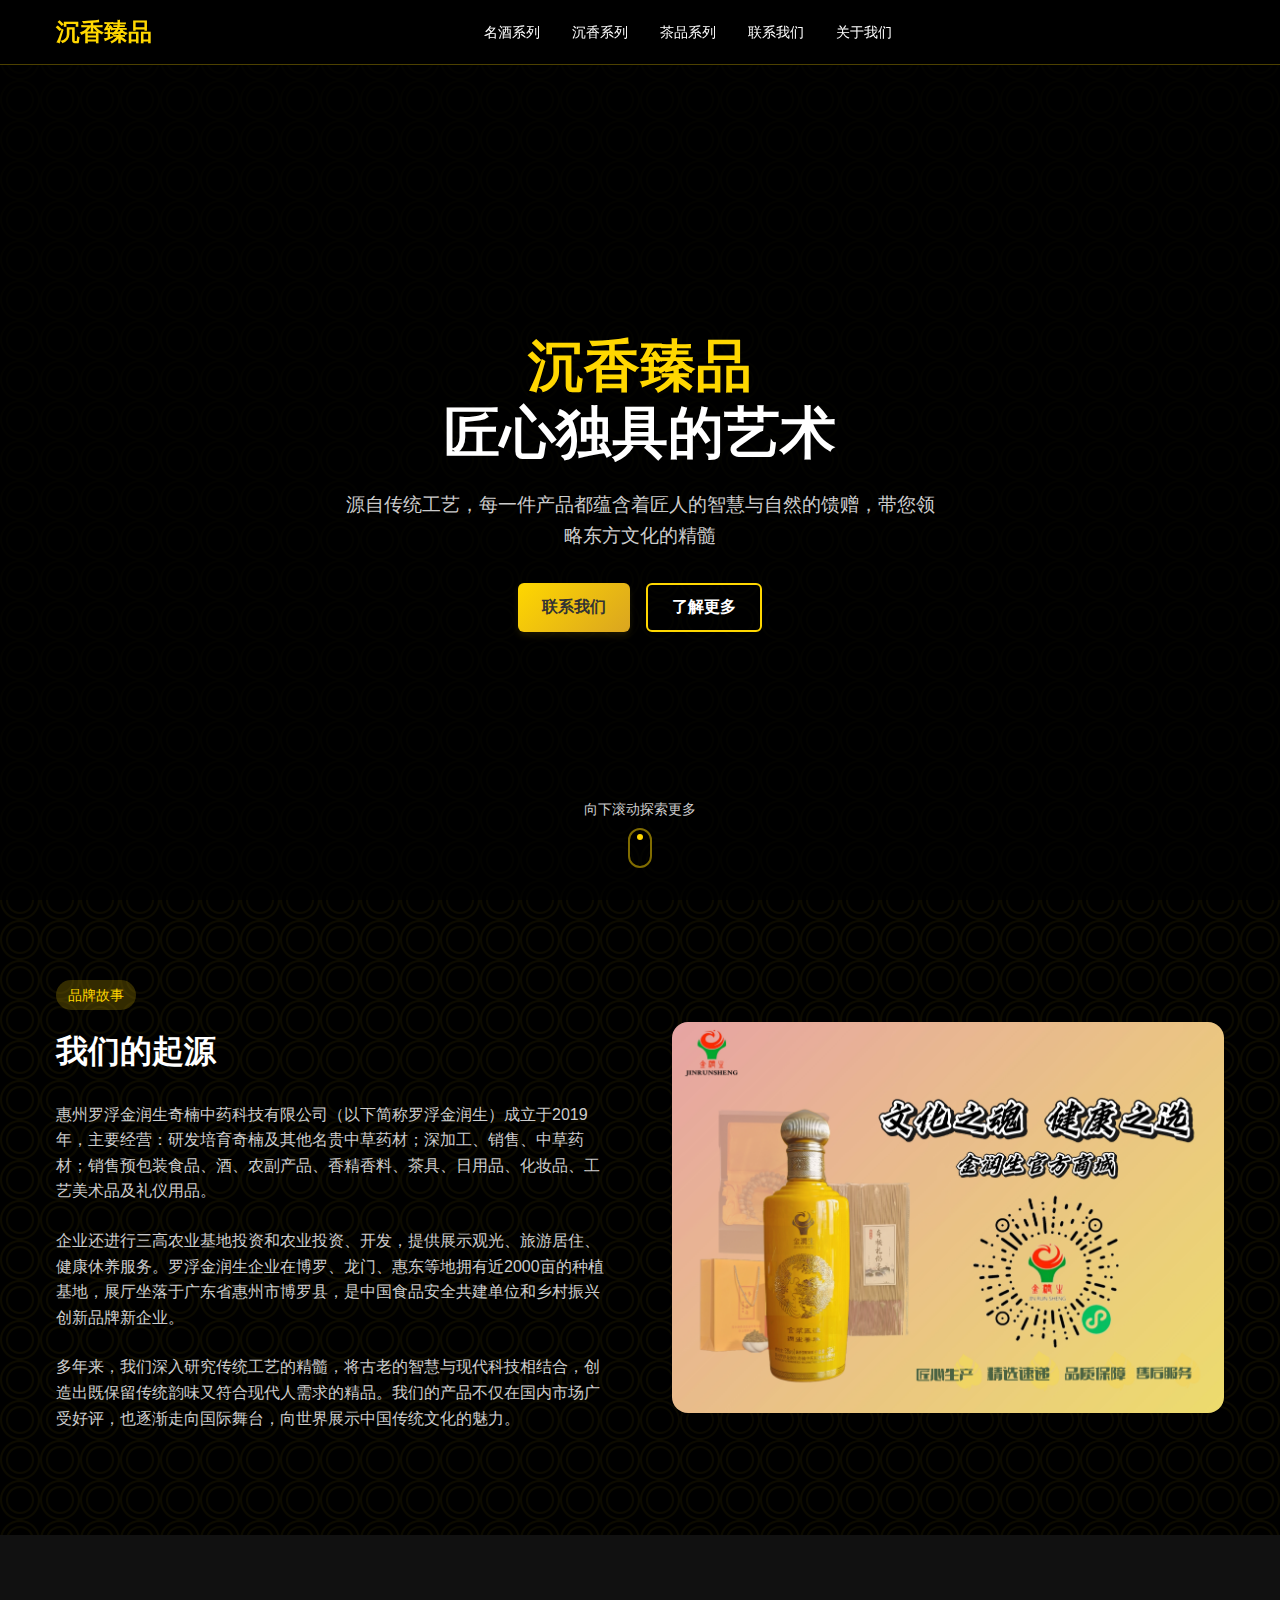
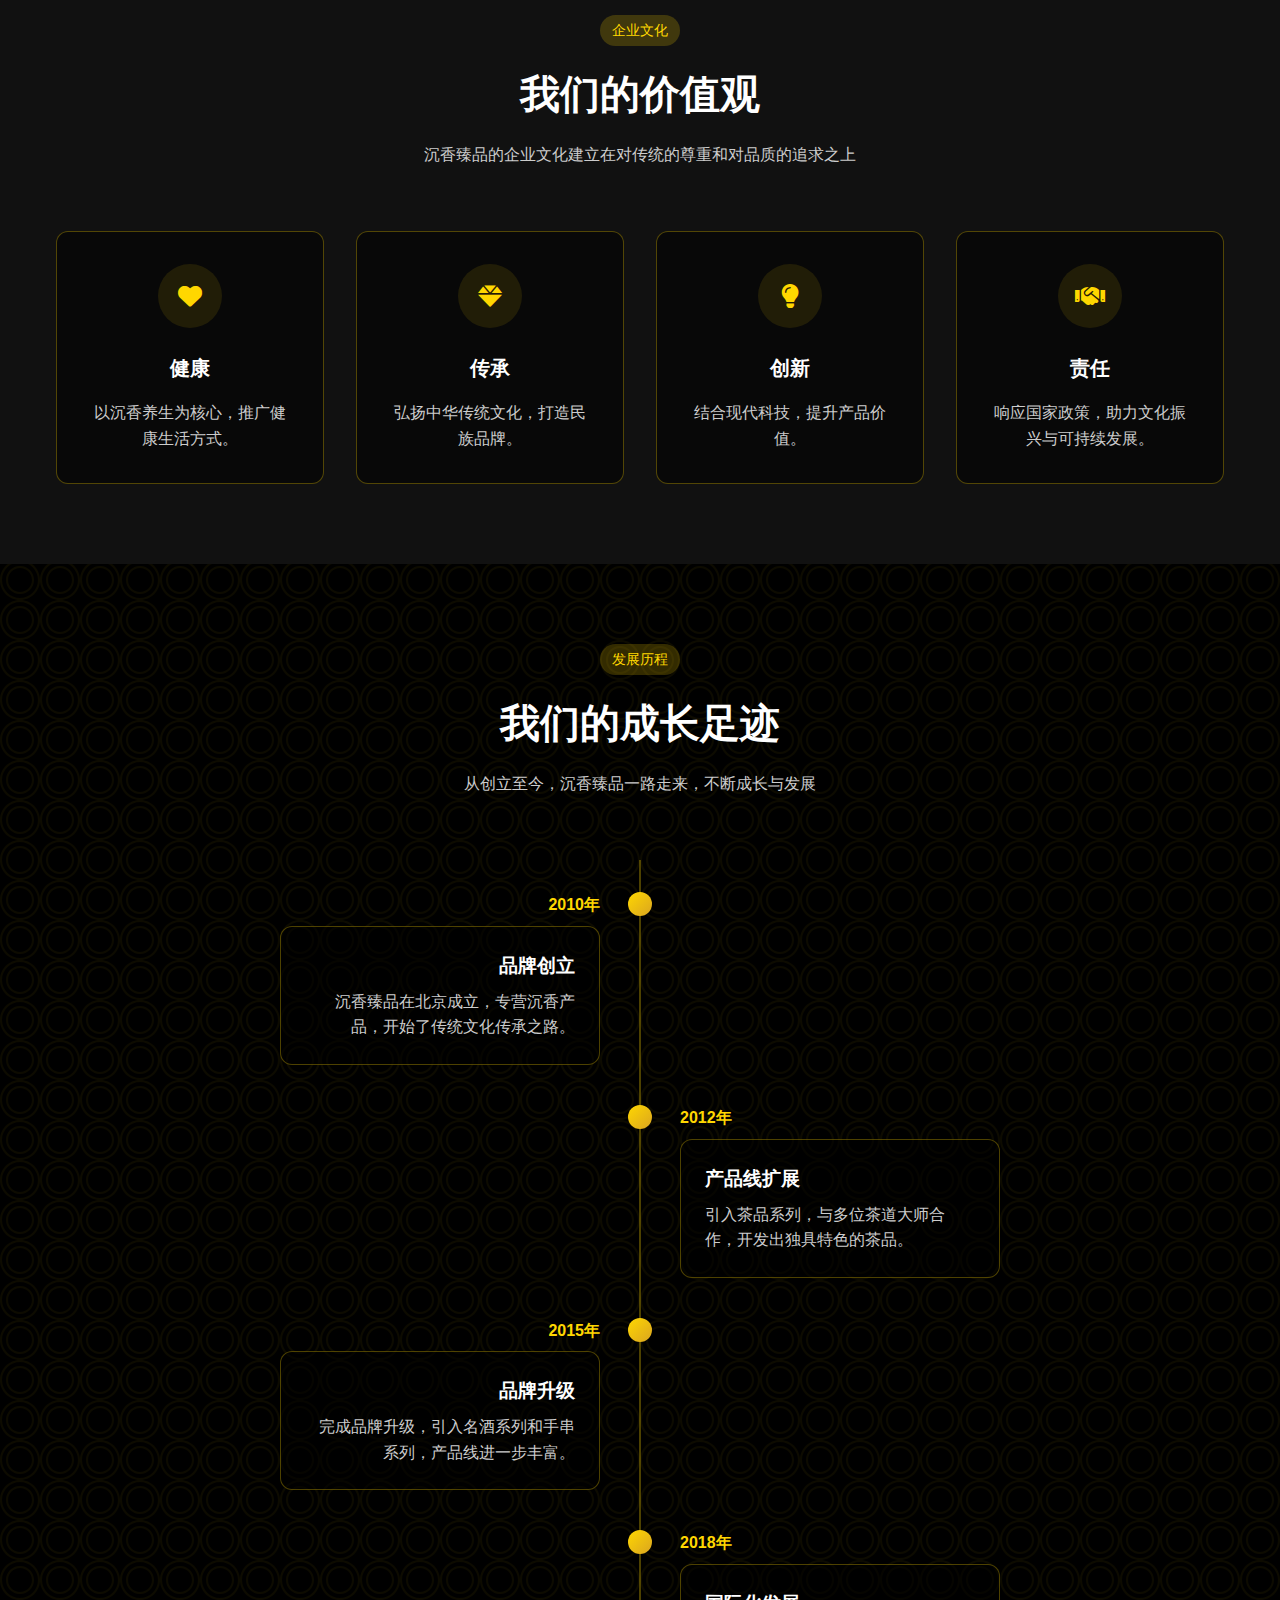
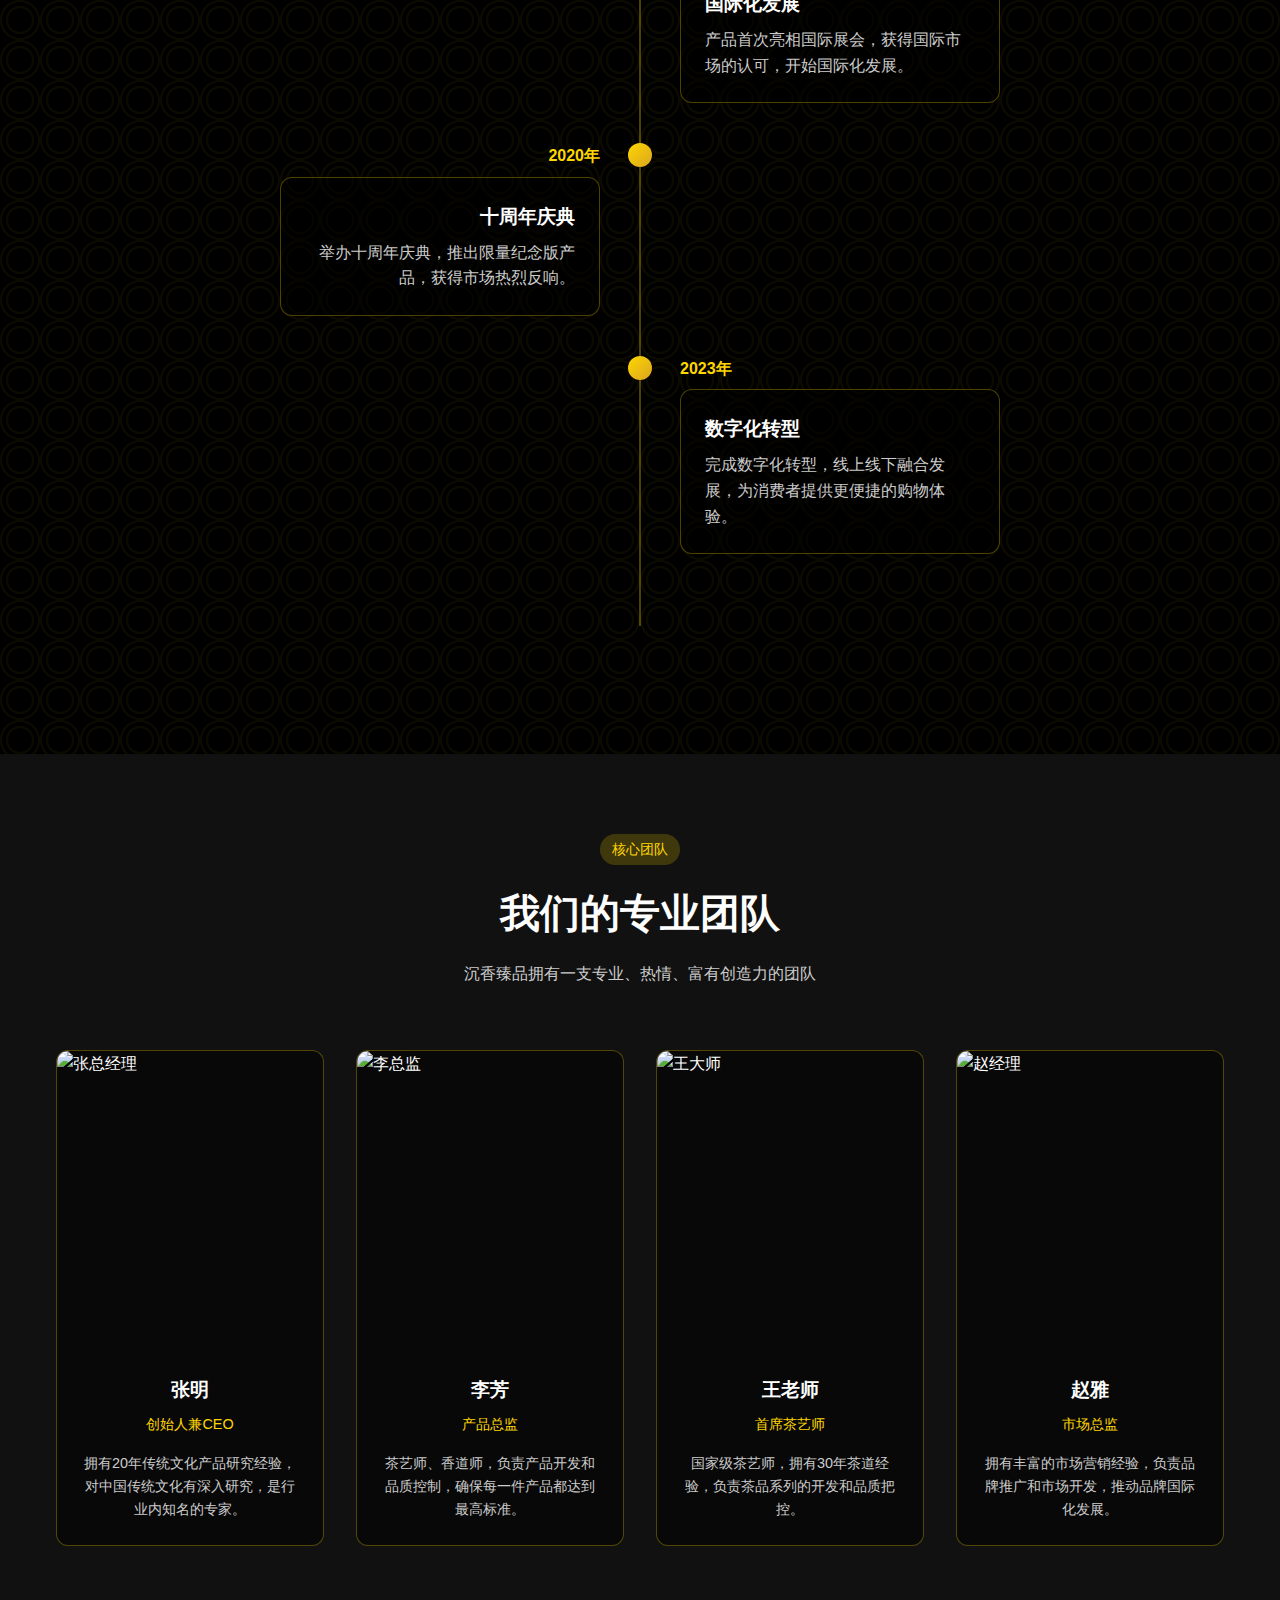
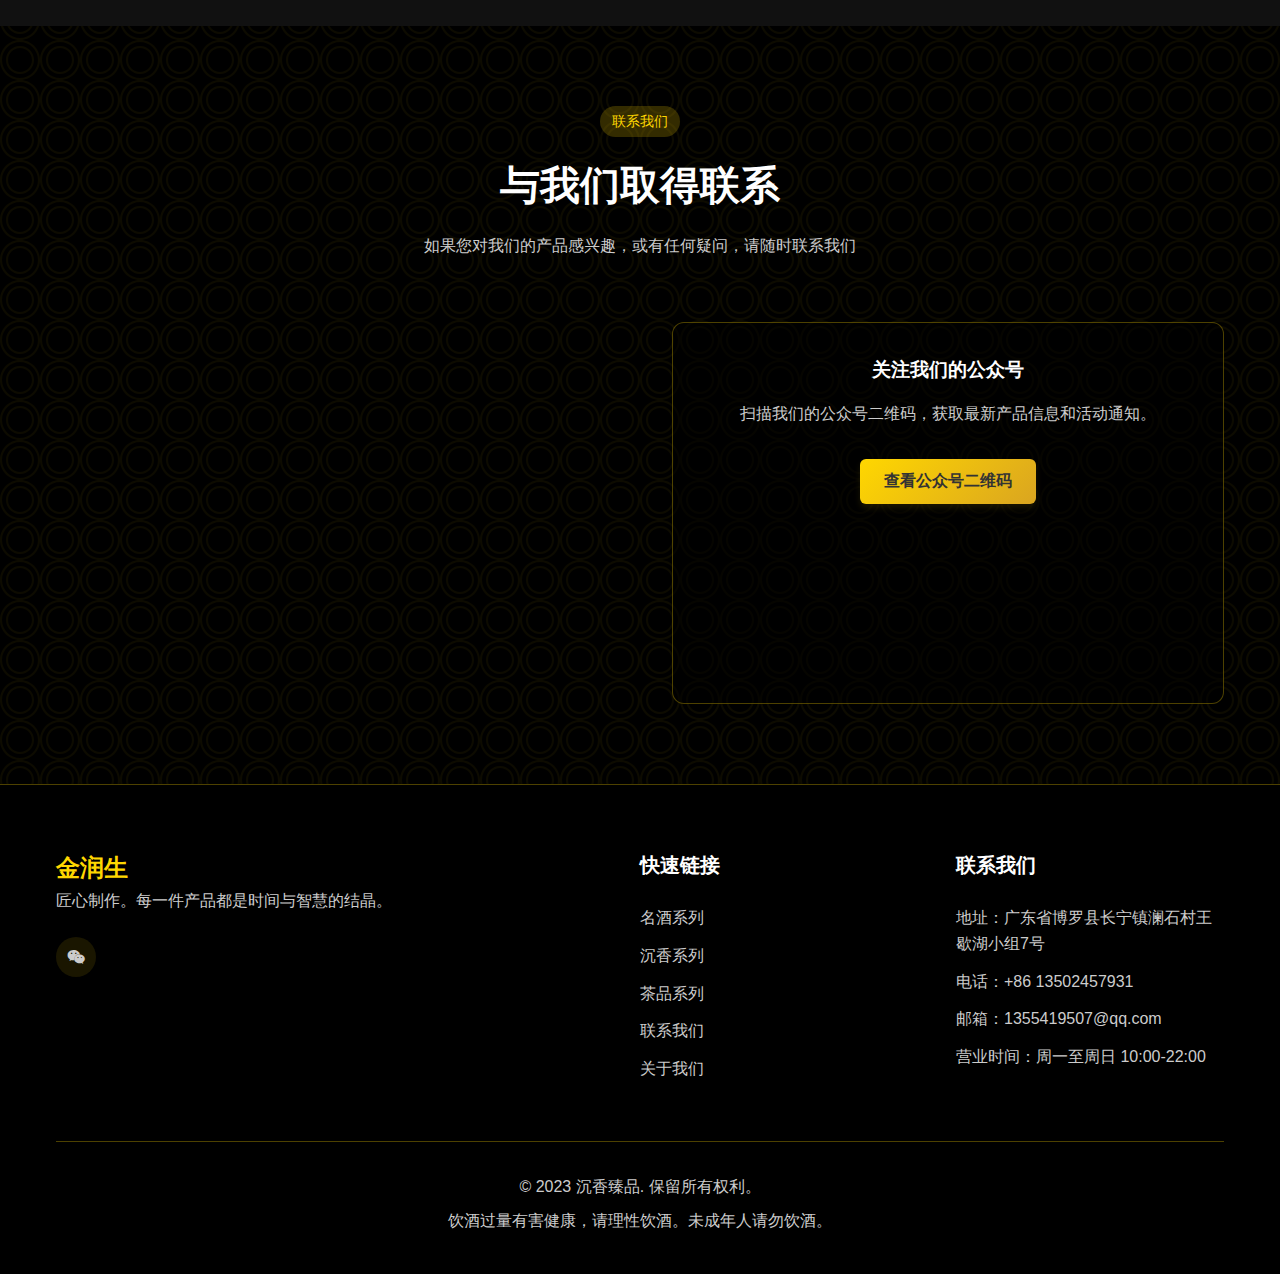
==== about-us.html @ e50dd9fd "更新代码" ====
<!DOCTYPE html>
<html lang="zh">
<head>
    <meta charset="UTF-8">
    <meta name="viewport" content="width=device-width, initial-scale=1.0">
    <title>关于我们 - 沉香臻品</title>
    <link rel="stylesheet" href="./style.css">
    <link rel="stylesheet" href="https://cdnjs.cloudflare.com/ajax/libs/font-awesome/6.0.0-beta3/css/all.min.css">
    <link rel="icon" href="./image/logo.png" type="image/x-icon">
</head>
<body class="bg-black">
<!-- 头部导航 -->
<header class="sticky-header">
    <div class="container">
        <nav>
            <a href="index.html" class="logo">沉香臻品</a>
            <ul class="nav-links" id="nav-links">
                <li><a href="wine-detail.html">名酒系列</a></li>
                <li><a href="incense-detail.html">沉香系列</a></li>
                <li><a href="tea-detail.html">茶品系列</a></li>
                <!-- 皂膏油系列和手串系列目前没有独立页面，保持锚点跳转 -->
                <!--<li><a href="index.html#soap">皂膏油系列</a></li>
                <li><a href="index.html#bracelet">手串系列</a></li>-->
                <!-- 联系我们保持显示二维码弹窗逻辑 -->
                <li><a href="#" id="contact-btn">联系我们</a></li>
                <li><a href="about-us.html">关于我们</a></li>
            </ul>
            <div class="nav-actions">
                <button class="menu-toggle" id="menu-toggle" aria-label="菜单">
                    <i class="fas fa-bars"></i>
                </button>
            </div>
        </nav>
    </div>
</header>

<!-- 移动端菜单 -->
<div id="mobile-menu" class="mobile-menu">
    <div class="container">
        <div class="mobile-menu-header">
            <a href="index.html" class="logo">沉香臻品</a>
            <button class="close-menu" id="close-menu">
                <i class="fas fa-times"></i>
            </button>
        </div>
        <ul class="mobile-nav-links">
            <li><a href="wine-detail.html">名酒系列</a></li>
            <li><a href="incense-detail.html">沉香系列</a></li>
            <li><a href="tea-detail.html">茶品系列</a></li>
            <!-- 皂膏油系列和手串系列目前没有独立页面，保持锚点跳转 -->
            <li><a href="index.html#soap">皂膏油系列</a></li>
            <li><a href="index.html#bracelet">手串系列</a></li>
            <!-- 联系我们保持显示二维码弹窗逻辑 -->
            <li><a href="#" class="mobile-contact-btn">联系我们</a></li>
            <li><a href="about-us.html">关于我们</a></li>
        </ul>
    </div>
</div>

<!-- 公众号弹窗 -->
<div id="qrcode-modal" class="fixed-overlay" style="display: none;">
    <div class="modal">
        <button class="close-modal" id="close-qrcode">
            <i class="fas fa-times"></i>
        </button>
        <h2>关注我们的公众号</h2>
        <div class="qrcode-container">
            <img src="./image/商城小程序图.jpg" alt="公众号二维码" id="qrcode-image">
        </div>
        <p>扫描上方二维码，关注我们的公众号，了解更多产品信息和活动。</p>
    </div>
</div>

<main>
    <!-- 英雄区域 -->
    <section class="hero-section" id="hero">
        <div class="hero-overlay"></div>
        <div class="container text-center">
            <h1 class="hero-title">
                <span class="text-gold">沉香臻品</span>
                <span>匠心独具的艺术</span>
            </h1>
            <p class="hero-description">
                源自传统工艺，每一件产品都蕴含着匠人的智慧与自然的馈赠，带您领略东方文化的精髓
            </p>
            <div class="button-group">
                <!-- 联系我们保持显示二维码弹窗逻辑 -->
                <button class="btn btn-primary" id="hero-contact-btn">联系我们</button>
                <!-- 修改了解更多按钮，添加 id 属性 -->
                <button class="btn btn-outline" id="learn-more-btn">了解更多</button>
            </div>
        </div>
        <div class="scroll-indicator">
            <span>向下滚动探索更多</span>
            <div class="mouse">
                <div class="mouse-wheel"></div>
            </div>
        </div>
    </section>

    <!-- 公司介绍 -->
    <section class="detail-section">
        <div class="container">
            <div class="detail-grid">
                <div class="detail-content">
                    <div class="badge">品牌故事</div>
                    <h2>我们的起源</h2>
                    <p>
                        惠州罗浮金润生奇楠中药科技有限公司（以下简称罗浮金润生）成立于2019年，主要经营：研发培育奇楠及其他名贵中草药材；深加工、销售、中草药材；销售预包装食品、酒、农副产品、香精香料、茶具、日用品、化妆品、工艺美术品及礼仪用品。
                    </p>
                    <p>
                        企业还进行三高农业基地投资和农业投资、开发，提供展示观光、旅游居住、健康休养服务。罗浮金润生企业在博罗、龙门、惠东等地拥有近2000亩的种植基地，展厅坐落于广东省惠州市博罗县，是中国食品安全共建单位和乡村振兴创新品牌新企业。
                    </p>
                    <p>
                        多年来，我们深入研究传统工艺的精髓，将古老的智慧与现代科技相结合，创造出既保留传统韵味又符合现代人需求的精品。我们的产品不仅在国内市场广受好评，也逐渐走向国际舞台，向世界展示中国传统文化的魅力。
                    </p>
                </div>
                <div class="detail-image">
                    <img src="./image/商城小程序图.jpg" alt="沉香臻品店铺">
                </div>
            </div>
        </div>
    </section>

    <!-- 企业文化 -->
    <section class="detail-section" style="background-color: #111;">
        <div class="container">
            <div class="section-header text-center">
                <div class="badge">企业文化</div>
                <h2 class="section-title">我们的价值观</h2>
                <p class="section-description">
                    沉香臻品的企业文化建立在对传统的尊重和对品质的追求之上
                </p>
            </div>

            <div class="quality-features">
                <div class="quality-feature">
                    <div class="quality-icon">
                        <i class="fas fa-heart"></i>
                    </div>
                    <h3>健康</h3>
                    <p>
                        以沉香养生为核心，推广健康生活方式。
                    </p>
                </div>
                <div class="quality-feature">
                    <div class="quality-icon">
                        <i class="fas fa-gem"></i>
                    </div>
                    <h3>传承</h3>
                    <p>
                        弘扬中华传统文化，打造民族品牌。
                    </p>
                </div>
                <div class="quality-feature">
                    <div class="quality-icon">
                        <i class="fas fa-lightbulb"></i>
                    </div>
                    <h3>创新</h3>
                    <p>
                        结合现代科技，提升产品价值。
                    </p>
                </div>
                <div class="quality-feature">
                    <div class="quality-icon">
                        <i class="fas fa-handshake"></i>
                    </div>
                    <h3>责任</h3>
                    <p>
                        响应国家政策，助力文化振兴与可持续发展。
                    </p>
                </div>
            </div>
        </div>
    </section>

    <!-- 发展历程 -->
    <section class="detail-section">
        <div class="container">
            <div class="section-header text-center">
                <div class="badge">发展历程</div>
                <h2 class="section-title">我们的成长足迹</h2>
                <p class="section-description">
                    从创立至今，沉香臻品一路走来，不断成长与发展
                </p>
            </div>

            <div class="timeline">
                <div class="timeline-item">
                    <div class="timeline-dot"></div>
                    <div class="timeline-date">2010年</div>
                    <div class="timeline-content">
                        <h3>品牌创立</h3>
                        <p>沉香臻品在北京成立，专营沉香产品，开始了传统文化传承之路。</p>
                    </div>
                </div>
                <div class="timeline-item">
                    <div class="timeline-dot"></div>
                    <div class="timeline-date">2012年</div>
                    <div class="timeline-content">
                        <h3>产品线扩展</h3>
                        <p>引入茶品系列，与多位茶道大师合作，开发出独具特色的茶品。</p>
                    </div>
                </div>
                <div class="timeline-item">
                    <div class="timeline-dot"></div>
                    <div class="timeline-date">2015年</div>
                    <div class="timeline-content">
                        <h3>品牌升级</h3>
                        <p>完成品牌升级，引入名酒系列和手串系列，产品线进一步丰富。</p>
                    </div>
                </div>
                <div class="timeline-item">
                    <div class="timeline-dot"></div>
                    <div class="timeline-date">2018年</div>
                    <div class="timeline-content">
                        <h3>国际化发展</h3>
                        <p>产品首次亮相国际展会，获得国际市场的认可，开始国际化发展。</p>
                    </div>
                </div>
                <div class="timeline-item">
                    <div class="timeline-dot"></div>
                    <div class="timeline-date">2020年</div>
                    <div class="timeline-content">
                        <h3>十周年庆典</h3>
                        <p>举办十周年庆典，推出限量纪念版产品，获得市场热烈反响。</p>
                    </div>
                </div>
                <div class="timeline-item">
                    <div class="timeline-dot"></div>
                    <div class="timeline-date">2023年</div>
                    <div class="timeline-content">
                        <h3>数字化转型</h3>
                        <p>完成数字化转型，线上线下融合发展，为消费者提供更便捷的购物体验。</p>
                    </div>
                </div>
            </div>
        </div>
    </section>

    <!-- 团队介绍 -->
    <section class="detail-section" style="background-color: #111;">
        <div class="container">
            <div class="section-header text-center">
                <div class="badge">核心团队</div>
                <h2 class="section-title">我们的专业团队</h2>
                <p class="section-description">
                    沉香臻品拥有一支专业、热情、富有创造力的团队
                </p>
            </div>

            <div class="team-grid">
                <div class="team-member">
                    <div class="team-photo">
                        <img src="https://source.unsplash.com/random/300x300/?asian,man,business" alt="张总经理">
                    </div>
                    <div class="team-info">
                        <h3>张明</h3>
                        <p class="role">创始人兼CEO</p>
                        <p class="bio">拥有20年传统文化产品研究经验，对中国传统文化有深入研究，是行业内知名的专家。</p>
                    </div>
                </div>
                <div class="team-member">
                    <div class="team-photo">
                        <img src="https://source.unsplash.com/random/300x300/?asian,woman,business" alt="李总监">
                    </div>
                    <div class="team-info">
                        <h3>李芳</h3>
                        <p class="role">产品总监</p>
                        <p class="bio">茶艺师、香道师，负责产品开发和品质控制，确保每一件产品都达到最高标准。</p>
                    </div>
                </div>
                <div class="team-member">
                    <div class="team-photo">
                        <img src="https://source.unsplash.com/random/300x300/?asian,man,tea" alt="王大师">
                    </div>
                    <div class="team-info">
                        <h3>王老师</h3>
                        <p class="role">首席茶艺师</p>
                        <p class="bio">国家级茶艺师，拥有30年茶道经验，负责茶品系列的开发和品质把控。</p>
                    </div>
                </div>
                <div class="team-member">
                    <div class="team-photo">
                        <img src="https://source.unsplash.com/random/300x300/?asian,woman,marketing" alt="赵经理">
                    </div>
                    <div class="team-info">
                        <h3>赵雅</h3>
                        <p class="role">市场总监</p>
                        <p class="bio">拥有丰富的市场营销经验，负责品牌推广和市场开发，推动品牌国际化发展。</p>
                    </div>
                </div>
            </div>
        </div>
    </section>

    <!-- 联系我们 -->
    <section class="detail-section">
        <div class="container">
            <div class="section-header text-center">
                <div class="badge">联系我们</div>
                <h2 class="section-title">与我们取得联系</h2>
                <p class="section-description">
                    如果您对我们的产品感兴趣，或有任何疑问，请随时联系我们
                </p>
            </div>

            <div class="contact-content">
                <div class="contact-info">
                    <div class="contact-item">
                        <i class="fas fa-map-marker-alt"></i>
                        <div>
                            <h3>总部地址</h3>
                            <p>广东省博罗县长宁镇澜石村王歇湖小组7号</p>
                        </div>
                    </div>
                    <div class="contact-item">
                        <i class="fas fa-phone"></i>
                        <div>
                            <h3>联系电话</h3>
                            <p>+86 13502457931</p>
                        </div>
                    </div>
                    <div class="contact-item">
                        <i class="fas fa-envelope"></i>
                        <div>
                            <h3>电子邮箱</h3>
                            <p>1355419507@qq.com</p>
                        </div>
                    </div>
                    <div class="contact-item">
                        <i class="fas fa-clock"></i>
                        <div>
                            <h3>营业时间</h3>
                            <p>周一至周日 10:00-22:00</p>
                        </div>
                    </div>
                </div>
                <!-- 联系我们部分 -->
                <div class="contact-cta">
                    <h3>关注我们的公众号</h3>
                    <p>扫描我们的公众号二维码，获取最新产品信息和活动通知。</p>
                    <button class="btn btn-primary" id="about-contact-btn">查看公众号二维码</button>
                </div>
            </div>
        </div>
    </section>
</main>

<!-- 页脚 -->
<footer class="footer">
    <div class="container">
        <div class="footer-grid simplified">
            <div class="footer-about">
                <a href="index.html" class="logo">金润生</a>
                <p>匠心制作。每一件产品都是时间与智慧的结晶。</p>
                <div class="social-links">
                    <a href="#" class="social-link"><i class="fab fa-weixin"></i></a>
                </div>
            </div>
            <div class="footer-links">
                <h3>快速链接</h3>
                <ul>
                    <li><a href="wine-detail.html">名酒系列</a></li>
                    <li><a href="incense-detail.html">沉香系列</a></li>
                    <li><a href="tea-detail.html">茶品系列</a></li>
                    <!-- 皂膏油系列和手串系列目前没有独立页面，保持锚点跳转 -->
                    <!--<li><a href="index.html#soap">皂膏油系列</a></li>
                    <li><a href="index.html#bracelet">手串系列</a></li>-->
                    <!-- 联系我们保持显示二维码弹窗逻辑 -->
                    <li><a href="#" class="footer-contact-btn">联系我们</a></li>
                    <li><a href="about-us.html">关于我们</a></li>
                </ul>
            </div>
            <div class="footer-contact">
                <h3>联系我们</h3>
                <p>地址：广东省博罗县长宁镇澜石村王歇湖小组7号</p>
                <p>电话：+86 13502457931</p>
                <p>邮箱：1355419507@qq.com</p>
                <p>营业时间：周一至周日 10:00-22:00</p>
            </div>
        </div>
        <div class="footer-bottom">
            <p>&copy; 2023 沉香臻品. 保留所有权利。</p>
            <p>饮酒过量有害健康，请理性饮酒。未成年人请勿饮酒。</p>
        </div>
    </div>
</footer>

<script data-cfasync="false" src="/cdn-cgi/scripts/5c5dd728/cloudflare-static/email-decode.min.js"></script>
<script src="script.js"></script>
</body>
</html>
---- style.css ----
/* 基础样式 */
:root {
    --color-primary: #FFD700; /* 金色 */
    --color-primary-hover: #DAA520; /* 深金色 */
    --color-secondary: #90EE90; /* 翠绿色 */
    --color-secondary-dark: #2E8B57; /* 深绿色 */
    --color-accent: #8B4513; /* 棕色 */
    --color-background: #000000;
    --color-text: #333333;
    --color-text-light: #ffffff;
    --color-text-secondary: #CCCCCC;
    --color-border: rgba(255, 215, 0, 0.3); /* 淡金色边框 */
    --color-card-bg: rgba(0, 0, 0, 0.8);
    --gradient-gold: linear-gradient(135deg, #FFD700, #DAA520);
    --transition: all 0.3s ease;
}

* {
    margin: 0;
    padding: 0;
    box-sizing: border-box;
}

html {
    scroll-behavior: smooth;
}

body {
    font-family: -apple-system, BlinkMacSystemFont, "Segoe UI", Roboto, "Helvetica Neue", Arial, sans-serif;
    line-height: 1.6;
    background-color: var(--color-background);
    color: var(--color-text-light);
    overflow-x: hidden;
    background-image: url("data:image/svg+xml,%3Csvg width='40' height='40' viewBox='0 0 40 40' xmlns='http://www.w3.org/2000/svg'%3E%3Cpath d='M20 0c11.046 0 20 8.954 20 20s-8.954 20-20 20S0 31.046 0 20 8.954 0 20 0zm0 2c-9.941 0-18 8.059-18 18s8.059 18 18 18 18-8.059 18-18-8.059-18-18-18zm0 4c7.732 0 14 6.268 14 14s-6.268 14-14 14-14-6.268-14-14 6.268-14 14-14zm0 2c-6.627 0-12 5.373-12 12s5.373 12 12 12 12-5.373 12-12-5.373-12-12-12z' fill='%23FFD700' fill-opacity='0.05' fill-rule='evenodd'/%3E%3C/svg%3E");
}

.container {
    width: 100%;
    max-width: 1200px;
    margin: 0 auto;
    padding: 0 1rem;
}

/* 工具类 */
.text-center {
    text-align: center;
}

.text-gold {
    color: var(--color-primary);
}

.bg-black {
    background-color: var(--color-background);
}

.mt-8 {
    margin-top: 2rem;
}

.full-width {
    width: 100%;
}

/* 按钮样式 */
.btn {
    display: inline-block;
    padding: 0.75rem 1.5rem;
    border-radius: 0.375rem;
    font-weight: 600;
    font-size: 1rem;
    cursor: pointer;
    transition: var(--transition);
    border: none;
    outline: none;
}

.btn-primary {
    background: var(--gradient-gold);
    color: var(--color-text);
    box-shadow: 0 4px 6px rgba(255, 215, 0, 0.1);
}

.btn-primary:hover {
    transform: translateY(-2px);
    box-shadow: 0 6px 8px rgba(255, 215, 0, 0.2);
}

.btn-secondary {
    background-color: var(--color-secondary);
    color: var(--color-text);
}

.btn-secondary:hover {
    background-color: var(--color-secondary-dark);
    transform: translateY(-2px);
}

.btn-outline {
    background-color: transparent;
    color: var(--color-text-light);
    border: 2px solid var(--color-primary);
}

.btn-outline:hover {
    background-color: var(--color-primary);
    color: var(--color-text);
    transform: translateY(-2px);
}

.button-group {
    display: flex;
    flex-wrap: wrap;
    gap: 1rem;
    justify-content: center;
    margin-top: 2rem;
}

/* 徽章 */
.badge {
    display: inline-block;
    background-color: rgba(255, 215, 0, 0.2);
    color: var(--color-primary);
    padding: 0.25rem 0.75rem;
    border-radius: 1rem;
    font-size: 0.875rem;
    margin-bottom: 1rem;
}

/* 头部导航 */
.sticky-header {
    position: fixed;
    top: 0;
    left: 0;
    width: 100%;
    z-index: 1000;
    background-color: rgba(0, 0, 0, 0.8);
    backdrop-filter: blur(10px);
    border-bottom: 1px solid var(--color-border);
}

nav {
    display: flex;
    justify-content: space-between;
    align-items: center;
    height: 4rem;
}

.logo {
    font-size: 1.5rem;
    font-weight: bold;
    color: var(--color-primary);
    text-decoration: none;
}

.nav-links {
    display: flex;
    list-style: none;
    gap: 2rem;
}

.nav-links a {
    color: var(--color-text-light);
    text-decoration: none;
    font-size: 0.9rem;
    transition: var(--transition);
}

.nav-links a:hover {
    color: var(--color-primary);
}

.nav-actions {
    display: flex;
    align-items: center;
    gap: 1rem;
}

.menu-toggle {
    display: none;
    background: transparent;
    border: none;
    color: var(--color-text-light);
    font-size: 1.5rem;
    cursor: pointer;
}

/* 移动端菜单 */
.mobile-menu {
    position: fixed;
    top: 0;
    left: 0;
    width: 100%;
    height: 100vh;
    background-color: var(--color-background);
    z-index: 2000;
    display: none;
    overflow-y: auto;
}

.mobile-menu.active {
    display: block;
}

.mobile-menu-header {
    display: flex;
    justify-content: space-between;
    align-items: center;
    padding: 1rem 0;
    border-bottom: 1px solid var(--color-border);
}

.close-menu {
    background: transparent;
    border: none;
    color: var(--color-text-light);
    font-size: 1.5rem;
    cursor: pointer;
}

.mobile-nav-links {
    list-style: none;
    padding: 2rem 0;
}

.mobile-nav-links li {
    margin-bottom: 1.5rem;
}

.mobile-nav-links a {
    color: var(--color-text-light);
    text-decoration: none;
    font-size: 1.25rem;
    transition: var(--transition);
    display: block;
}

.mobile-nav-links a:hover {
    color: var(--color-primary);
}

/* 年龄验证弹窗 */
.fixed-overlay {
    position: fixed;
    top: 0;
    left: 0;
    width: 100%;
    height: 100vh;
    background-color: rgba(0, 0, 0, 0.8);
    backdrop-filter: blur(5px);
    z-index: 3000;
    display: flex;
    justify-content: center;
    align-items: center;
    padding: 1rem;
}

.modal {
    background-color: #111;
    border-radius: 1rem;
    border: 1px solid var(--color-border);
    padding: 2rem;
    max-width: 500px;
    width: 100%;
    text-align: center;
    position: relative;
}

.modal-icon {
    width: 4rem;
    height: 4rem;
    background-color: #111;
    border: 4px solid var(--color-border);
    border-radius: 50%;
    display: flex;
    justify-content: center;
    align-items: center;
    margin: -4rem auto 1rem;
    font-size: 1.5rem;
    color: var(--color-primary);
}

.modal h2 {
    margin-bottom: 1rem;
    color: var(--color-text-light);
}

.modal p {
    color: var(--color-text-secondary);
    margin-bottom: 2rem;
}

.disclaimer {
    font-size: 0.75rem;
    margin-top: 1.5rem;
}

.close-modal {
    position: absolute;
    top: 1rem;
    right: 1rem;
    background: transparent;
    border: none;
    color: var(--color-text-secondary);
    font-size: 1.25rem;
    cursor: pointer;
    transition: var(--transition);
}

.close-modal:hover {
    color: var(--color-text-light);
}

.qrcode-container {
    margin: 2rem 0;
}

.qrcode-container img {
    max-width: 200px;
    border: 5px solid white;
}

/* 英雄区域 */
.hero-section {
    height: 100vh;
    position: relative;
    display: flex;
    align-items: center;
    justify-content: center;
    padding-top: 4rem;
    overflow: hidden;
}

.hero-section::before {
    content: '';
    position: absolute;
    top: 0;
    left: 0;
    width: 100%;
    height: 100%;
    background-image: url('https://source.unsplash.com/random/1920x1080/?chinese,traditional');
    background-size: cover;
    background-position: center;
    z-index: -2;
}

.hero-overlay {
    position: absolute;
    top: 0;
    left: 0;
    width: 100%;
    height: 100%;
    background-color: rgba(0, 0, 0, 0.7);
    z-index: -1;
}

.hero-title {
    font-size: 3.5rem;
    font-weight: 800;
    line-height: 1.2;
    margin-bottom: 1.5rem;
}

.hero-title span {
    display: block;
}

.hero-description {
    max-width: 600px;
    margin: 0 auto;
    color: var(--color-text-secondary);
    font-size: 1.2rem;
}

.scroll-indicator {
    position: absolute;
    bottom: 2rem;
    left: 50%;
    transform: translateX(-50%);
    display: flex;
    flex-direction: column;
    align-items: center;
    gap: 0.5rem;
    color: var(--color-text-secondary);
    font-size: 0.875rem;
    animation: bounce 2s infinite;
}

.mouse {
    width: 1.5rem;
    height: 2.5rem;
    border: 2px solid rgba(255, 215, 0, 0.5);
    border-radius: 1rem;
    position: relative;
    display: flex;
    justify-content: center;
    padding-top: 0.25rem;
}

.mouse-wheel {
    width: 0.375rem;
    height: 0.375rem;
    background-color: var(--color-primary);
    border-radius: 50%;
    animation: scroll 1.5s infinite;
}

@keyframes bounce {
    0%, 20%, 50%, 80%, 100% {
        transform: translateY(0);
    }
    40% {
        transform: translateY(-10px);
    }
    60% {
        transform: translateY(-5px);
    }
}

@keyframes scroll {
    0% {
        opacity: 1;
        transform: translateY(0);
    }
    100% {
        opacity: 0;
        transform: translateY(10px);
    }
}

/* 产品特性 */
.features-section {
    padding: 6rem 0;
    background: linear-gradient(to bottom, var(--color-background), #111);
}

.section-header {
    margin-bottom: 4rem;
}

.section-title {
    font-size: 2.5rem;
    font-weight: 700;
    margin-bottom: 1rem;
    color: var(--color-text-light);
}

.section-description {
    max-width: 700px;
    margin: 0 auto;
    color: var(--color-text-secondary);
}

.features-grid {
    display: grid;
    grid-template-columns: repeat(auto-fit, minmax(250px, 1fr));
    gap: 2rem;
}

.feature-card {
    background-color: rgba(0, 0, 0, 0.5);
    border: 1px solid var(--color-border);
    border-radius: 0.75rem;
    padding: 2rem;
    text-align: center;
    transition: var(--transition);
}

.feature-card:hover {
    transform: translateY(-5px);
    border-color: var(--color-primary);
}

.feature-icon {
    width: 4rem;
    height: 4rem;
    background-color: rgba(255, 215, 0, 0.1);
    border-radius: 50%;
    display: flex;
    justify-content: center;
    align-items: center;
    margin: 0 auto 1.5rem;
    font-size: 1.5rem;
    color: var(--color-primary);
}

.feature-card h3 {
    margin-bottom: 1rem;
    font-size: 1.25rem;
    color: var(--color-text-light);
}

.feature-card p {
    color: var(--color-text-secondary);
}

/* 品牌故事 */
.story-section {
    padding: 6rem 0;
    background-color: #111;
}

.story-grid {
    display: grid;
    grid-template-columns: 1fr 1fr;
    gap: 4rem;
    align-items: center;
}

.story-content p {
    color: var(--color-text-secondary);
    margin-bottom: 1.5rem;
}

.divider {
    display: flex;
    align-items: center;
    margin-top: 2rem;
}

.divider::before,
.divider::after {
    content: '';
    flex: 1;
    height: 1px;
    background-color: var(--color-border);
}

.divider span {
    padding: 0 1rem;
    font-size: 1.25rem;
    font-weight: 500;
}

.story-image {
    position: relative;
    height: 600px;
    border-radius: 1rem;
    overflow: hidden;
    background-image: url('https://source.unsplash.com/random/600x600/?chinese,craft');
    background-size: cover;
    background-position: center;
}

.image-overlay {
    position: absolute;
    bottom: 0;
    left: 0;
    width: 100%;
    height: 60%;
    background: linear-gradient(to top, rgba(0, 0, 0, 0.8), transparent);
}

blockquote {
    position: absolute;
    bottom: 2rem;
    left: 2rem;
    max-width: 80%;
    font-style: italic;
    font-size: 1.25rem;
    color: var(--color-text-light);
}

.quote-author {
    display: flex;
    align-items: center;
    margin-top: 1rem;
}

.quote-line {
    width: 2rem;
    height: 2px;
    background-color: var(--color-primary);
    margin-right: 0.75rem;
}

.quote-author span {
    color: var(--color-primary);
    font-size: 0.875rem;
    font-style: normal;
}

/* 产品分类导航 */
.category-nav-section {
    padding: 2rem 0;
    background-color: var(--color-background);
}

.category-tabs {
    display: flex;
    justify-content: center;
    flex-wrap: wrap;
    gap: 1rem;
    margin-bottom: 2rem;
}

.category-tab {
    padding: 0.75rem 1.5rem;
    background-color: transparent;
    border: 1px solid var(--color-border);
    border-radius: 2rem;
    color: var(--color-text-light);
    cursor: pointer;
    transition: var(--transition);
    font-size: 0.9rem;
}

.category-tab:hover {
    border-color: var(--color-primary);
    color: var(--color-primary);
}

.category-tab.active {
    background: var(--gradient-gold);
    border-color: var(--color-primary);
    color: var(--color-text);
}

/* 产品展示区域 */
.products-section {
    padding: 4rem 0 6rem;
    background-color: var(--color-background);
}

.product-category {
    display: none;
}

.product-category.active {
    display: block;
}

.product-grid {
    display: grid;
    grid-template-columns: repeat(auto-fit, minmax(250px, 1fr));
    gap: 2rem;
    margin-top: 3rem;
}

.product-card {
    background-color: rgba(0, 0, 0, 0.5);
    border: 1px solid var(--color-border);
    border-radius: 0.75rem;
    overflow: hidden;
    transition: var(--transition);
    height: 100%;
    display: flex;
    flex-direction: column;
}

.product-card:hover {
    transform: translateY(-5px);
    border-color: var(--color-primary);
    box-shadow: 0 10px 20px rgba(255, 215, 0, 0.1);
}

.product-image {
    padding: 2rem;
    background: linear-gradient(to bottom, #111, #000);
    display: flex;
    justify-content: center;
    position: relative;
}

.product-badge {
    position: absolute;
    top: 1rem;
    right: 1rem;
    background: var(--gradient-gold);
    color: var(--color-text);
    font-size: 0.75rem;
    font-weight: 600;
    padding: 0.25rem 0.75rem;
    border-radius: 1rem;
}

.product-image img {
    height: 300px;
    width: auto;
    object-fit: contain;
}

.product-details {
    padding: 1.5rem;
    flex-grow: 1;
    display: flex;
    flex-direction: column;
}

.product-title {
    font-size: 1.25rem;
    margin-bottom: 0.25rem;
    color: var(--color-text-light);
}

.product-year {
    color: var(--color-primary);
    font-size: 0.875rem;
    margin-bottom: 1rem;
}

.product-description {
    color: var(--color-text-secondary);
    margin-bottom: 1.5rem;
    flex-grow: 1;
}

/* 产品画廊 */
.gallery-section {
    padding: 6rem 0;
    background-color: #111;
}

.gallery-slider {
    position: relative;
    margin-top: 3rem;
}

.gallery-container {
    border-radius: 1rem;
    overflow: hidden;
    position: relative;
    aspect-ratio: 16/9;
}

.gallery-slide {
    position: absolute;
    top: 0;
    left: 0;
    width: 100%;
    height: 100%;
    opacity: 0;
    transition: opacity 0.5s ease;
    background-size: cover;
    background-position: center;
}

.gallery-slide.active {
    opacity: 1;
}

.gallery-caption {
    position: absolute;
    bottom: 0;
    left: 0;
    width: 100%;
    padding: 2rem;
    background: linear-gradient(to top, rgba(0, 0, 0, 0.8), transparent);
    color: white;
    font-size: 1.25rem;
}

.gallery-nav {
    position: absolute;
    top: 50%;
    transform: translateY(-50%);
    width: 3rem;
    height: 3rem;
    border-radius: 50%;
    background-color: rgba(0, 0, 0, 0.5);
    color: white;
    border: none;
    font-size: 1.25rem;
    display: flex;
    justify-content: center;
    align-items: center;
    cursor: pointer;
    transition: var(--transition);
}

.gallery-nav:hover {
    background-color: rgba(0, 0, 0, 0.8);
}

.gallery-nav.prev {
    left: 1rem;
}

.gallery-nav.next {
    right: 1rem;
}

.gallery-dots {
    display: flex;
    justify-content: center;
    gap: 0.5rem;
    margin-top: 1rem;
}

.gallery-dot {
    width: 0.75rem;
    height: 0.75rem;
    border-radius: 50%;
    background-color: rgba(255, 255, 255, 0.3);
    cursor: pointer;
    transition: var(--transition);
}

.gallery-dot.active {
    background-color: var(--color-primary);
}

/* 顾客评价 */
.testimonials-section {
    padding: 6rem 0;
    background-color: var(--color-background);
}

.testimonials-grid {
    display: grid;
    grid-template-columns: repeat(auto-fit, minmax(300px, 1fr));
    gap: 2rem;
}

.testimonial-card {
    background-color: rgba(0, 0, 0, 0.5);
    border: 1px solid var(--color-border);
    border-radius: 0.75rem;
    padding: 2rem;
}

.testimonial-header {
    display: flex;
    align-items: center;
    gap: 1rem;
    margin-bottom: 1rem;
}

.testimonial-avatar {
    width: 3rem;
    height: 3rem;
    border-radius: 50%;
    overflow: hidden;
}

.testimonial-avatar img {
    width: 100%;
    height: 100%;
    object-fit: cover;
}

.testimonial-author h4 {
    font-size: 1rem;
    margin-bottom: 0.25rem;
    color: var(--color-text-light);
}

.testimonial-author p {
    color: var(--color-text-secondary);
    font-size: 0.875rem;
}

.testimonial-rating {
    display: flex;
    gap: 0.25rem;
    margin-bottom: 1rem;
}

.star {
    color: var(--color-primary);
}

.testimonial-content {
    color: var(--color-text-secondary);
    font-style: italic;
}

/* 联系我们 */
.contact-section {
    padding: 6rem 0;
    background-color: #111;
}

.contact-content {
    display: grid;
    grid-template-columns: 1fr 1fr;
    gap: 4rem;
    margin-top: 3rem;
}

.contact-item {
    display: flex;
    gap: 1.5rem;
    margin-bottom: 2rem;
}

.contact-item i {
    font-size: 2rem;
    color: var(--color-primary);
}

.contact-item h3 {
    margin-bottom: 0.5rem;
    color: var(--color-text-light);
}

.contact-item p {
    color: var(--color-text-secondary);
}

.contact-cta {
    background-color: rgba(0, 0, 0, 0.5);
    border: 1px solid var(--color-border);
    border-radius: 0.75rem;
    padding: 2rem;
    text-align: center;
}

.contact-cta h3 {
    margin-bottom: 1rem;
    color: var(--color-text-light);
}

.contact-cta p {
    color: var(--color-text-secondary);
    margin-bottom: 2rem;
}

/* 页脚 */
.footer {
    background-color: var(--color-background);
    border-top: 1px solid var(--color-border);
    padding: 4rem 0 2rem;
}

.footer-grid {
    display: grid;
    grid-template-columns: repeat(auto-fit, minmax(200px, 1fr));
    gap: 3rem;
    margin-bottom: 3rem;
}

.footer-grid.simplified {
    grid-template-columns: 2fr 1fr 1fr;
}

.footer h3 {
    color: var(--color-text-light);
    font-size: 1.25rem;
    margin-bottom: 1.5rem;
}

.footer p {
    color: var(--color-text-secondary);
    margin-bottom: 0.75rem;
}

.social-links {
    display: flex;
    gap: 1rem;
    margin-top: 1.5rem;
}

.social-link {
    width: 2.5rem;
    height: 2.5rem;
    border-radius: 50%;
    background-color: rgba(255, 215, 0, 0.1);
    color: var(--color-text-secondary);
    display: flex;
    justify-content: center;
    align-items: center;
    transition: var(--transition);
    text-decoration: none;
}

.social-link:hover {
    background-color: var(--color-primary);
    color: var(--color-text);
}

.footer-links ul {
    list-style: none;
}

.footer-links li {
    margin-bottom: 0.75rem;
}

.footer-links a {
    color: var(--color-text-secondary);
    text-decoration: none;
    transition: var(--transition);
}

.footer-links a:hover {
    color: var(--color-primary);
}

.footer-bottom {
    text-align: center;
    padding-top: 2rem;
    border-top: 1px solid var(--color-border);
}

.footer-bottom p {
    margin-bottom: 0.5rem;
}

/* 响应式设计 */
@media (max-width: 992px) {
    .story-grid,
    .contact-content {
        grid-template-columns: 1fr;
        gap: 3rem;
    }

    .story-image {
        height: 400px;
    }

    .footer-grid.simplified {
        grid-template-columns: 1fr;
    }

    .category-tabs {
        flex-wrap: wrap;
    }
}

@media (max-width: 768px) {
    .nav-links {
        display: none;
    }

    .menu-toggle {
        display: block;
    }

    .hero-title {
        font-size: 2.5rem;
    }

    .section-title {
        font-size: 2rem;
    }

    .product-grid {
        grid-template-columns: repeat(auto-fit, minmax(200px, 1fr));
    }
}

@media (max-width: 576px) {
    .hero-title {
        font-size: 2rem;
    }

    .button-group {
        flex-direction: column;
    }

    .feature-card,
    .product-card,
    .testimonial-card {
        padding: 1.5rem;
    }

    .product-image img {
        height: 200px;
    }
}
/* 详情页面样式 */
.detail-hero {
    height: 60vh;
    position: relative;
    display: flex;
    align-items: center;
    justify-content: center;
    padding-top: 4rem;
    overflow: hidden;
}

.detail-hero::before {
    content: '';
    position: absolute;
    top: 0;
    left: 0;
    width: 100%;
    height: 100%;
    background-size: cover;
    background-position: center;
    z-index: -2;
}

.wine-hero::before {
    background-image: url('https://source.unsplash.com/random/1920x1080/?wine,chinese');
}

.tea-hero::before {
    background-image: url('https://source.unsplash.com/random/1920x1080/?tea,chinese');
}

.incense-hero::before {
    background-image: url('https://source.unsplash.com/random/1920x1080/?incense,chinese');
}

.about-hero::before {
    background-image: url('https://source.unsplash.com/random/1920x1080/?chinese,traditional');
}

.detail-section {
    padding: 5rem 0;
}

.detail-grid {
    display: grid;
    grid-template-columns: 1fr 1fr;
    gap: 4rem;
    align-items: center;
}

.detail-image {
    border-radius: 1rem;
    overflow: hidden;
    box-shadow: 0 20px 25px -5px rgba(0, 0, 0, 0.1), 0 10px 10px -5px rgba(0, 0, 0, 0.04);
}

.detail-image img {
    width: 100%;
    height: auto;
    display: block;
}

.detail-content h2 {
    margin-bottom: 1.5rem;
    font-size: 2rem;
    color: var(--color-text-light);
}

.detail-content p {
    margin-bottom: 1.5rem;
    color: var(--color-text-secondary);
}

.process-steps {
    margin-top: 3rem;
}

.process-step {
    display: flex;
    gap: 1.5rem;
    margin-bottom: 2rem;
}

.step-number {
    width: 3rem;
    height: 3rem;
    background: var(--gradient-gold);
    border-radius: 50%;
    display: flex;
    justify-content: center;
    align-items: center;
    font-weight: bold;
    font-size: 1.5rem;
    color: var(--color-text);
    flex-shrink: 0;
}

.step-content h3 {
    margin-bottom: 0.5rem;
    color: var(--color-text-light);
}

.step-content p {
    color: var(--color-text-secondary);
}

.quality-features {
    display: grid;
    grid-template-columns: repeat(auto-fit, minmax(250px, 1fr));
    gap: 2rem;
    margin-top: 3rem;
}

.quality-feature {
    background-color: rgba(0, 0, 0, 0.5);
    border: 1px solid var(--color-border);
    border-radius: 0.75rem;
    padding: 2rem;
    text-align: center;
    transition: var(--transition);
}

.quality-feature:hover {
    transform: translateY(-5px);
    border-color: var(--color-primary);
}

.quality-icon {
    width: 4rem;
    height: 4rem;
    background-color: rgba(255, 215, 0, 0.1);
    border-radius: 50%;
    display: flex;
    justify-content: center;
    align-items: center;
    margin: 0 auto 1.5rem;
    font-size: 1.5rem;
    color: var(--color-primary);
}

.quality-feature h3 {
    margin-bottom: 1rem;
    font-size: 1.25rem;
    color: var(--color-text-light);
}

.quality-feature p {
    color: var(--color-text-secondary);
}

.team-grid {
    display: grid;
    grid-template-columns: repeat(auto-fit, minmax(250px, 1fr));
    gap: 2rem;
    margin-top: 3rem;
}

.team-member {
    background-color: rgba(0, 0, 0, 0.5);
    border: 1px solid var(--color-border);
    border-radius: 0.75rem;
    overflow: hidden;
    transition: var(--transition);
}

.team-member:hover {
    transform: translateY(-5px);
    border-color: var(--color-primary);
}

.team-photo {
    height: 300px;
    overflow: hidden;
}

.team-photo img {
    width: 100%;
    height: 100%;
    object-fit: cover;
}

.team-info {
    padding: 1.5rem;
    text-align: center;
}

.team-info h3 {
    margin-bottom: 0.5rem;
    color: var(--color-text-light);
}

.team-info p.role {
    color: var(--color-primary);
    margin-bottom: 1rem;
    font-size: 0.9rem;
}

.team-info p.bio {
    color: var(--color-text-secondary);
    font-size: 0.9rem;
}

.timeline {
    position: relative;
    max-width: 800px;
    margin: 3rem auto;
    padding: 2rem 0;
}

.timeline::before {
    content: '';
    position: absolute;
    top: 0;
    left: 50%;
    width: 2px;
    height: 100%;
    background: var(--color-border);
    transform: translateX(-50%);
}

.timeline-item {
    position: relative;
    width: 50%;
    padding: 0 2.5rem 2.5rem;
}

.timeline-item:nth-child(odd) {
    left: 0;
    text-align: right;
}

.timeline-item:nth-child(even) {
    left: 50%;
}

.timeline-dot {
    position: absolute;
    top: 0;
    width: 1.5rem;
    height: 1.5rem;
    background: var(--gradient-gold);
    border-radius: 50%;
}

.timeline-item:nth-child(odd) .timeline-dot {
    right: -0.75rem;
}

.timeline-item:nth-child(even) .timeline-dot {
    left: -0.75rem;
}

.timeline-date {
    color: var(--color-primary);
    font-weight: bold;
    margin-bottom: 0.5rem;
}

.timeline-content {
    background-color: rgba(0, 0, 0, 0.5);
    border: 1px solid var(--color-border);
    border-radius: 0.75rem;
    padding: 1.5rem;
}

.timeline-content h3 {
    margin-bottom: 0.5rem;
    color: var(--color-text-light);
}

.timeline-content p {
    color: var(--color-text-secondary);
}

.btn-sm {
    padding: 0.5rem 1rem;
    font-size: 0.875rem;
}

.mt-4 {
    margin-top: 1rem;
}

@media (max-width: 992px) {
    .detail-grid {
        grid-template-columns: 1fr;
        gap: 3rem;
    }

    .timeline::before {
        left: 2rem;
    }

    .timeline-item {
        width: 100%;
        padding-left: 4rem;
        padding-right: 0;
        text-align: left;
    }

    .timeline-item:nth-child(odd) {
        text-align: left;
    }

    .timeline-item:nth-child(even) {
        left: 0;
    }

    .timeline-item:nth-child(odd) .timeline-dot,
    .timeline-item:nth-child(even) .timeline-dot {
        left: 1.25rem;
    }
}

@media (max-width: 576px) {
    .timeline::before {
        left: 1rem;
    }

    .timeline-item {
        padding-left: 3rem;
    }

    .timeline-item:nth-child(odd) .timeline-dot,
    .timeline-item:nth-child(even) .timeline-dot {
        left: 0.25rem;
    }
}
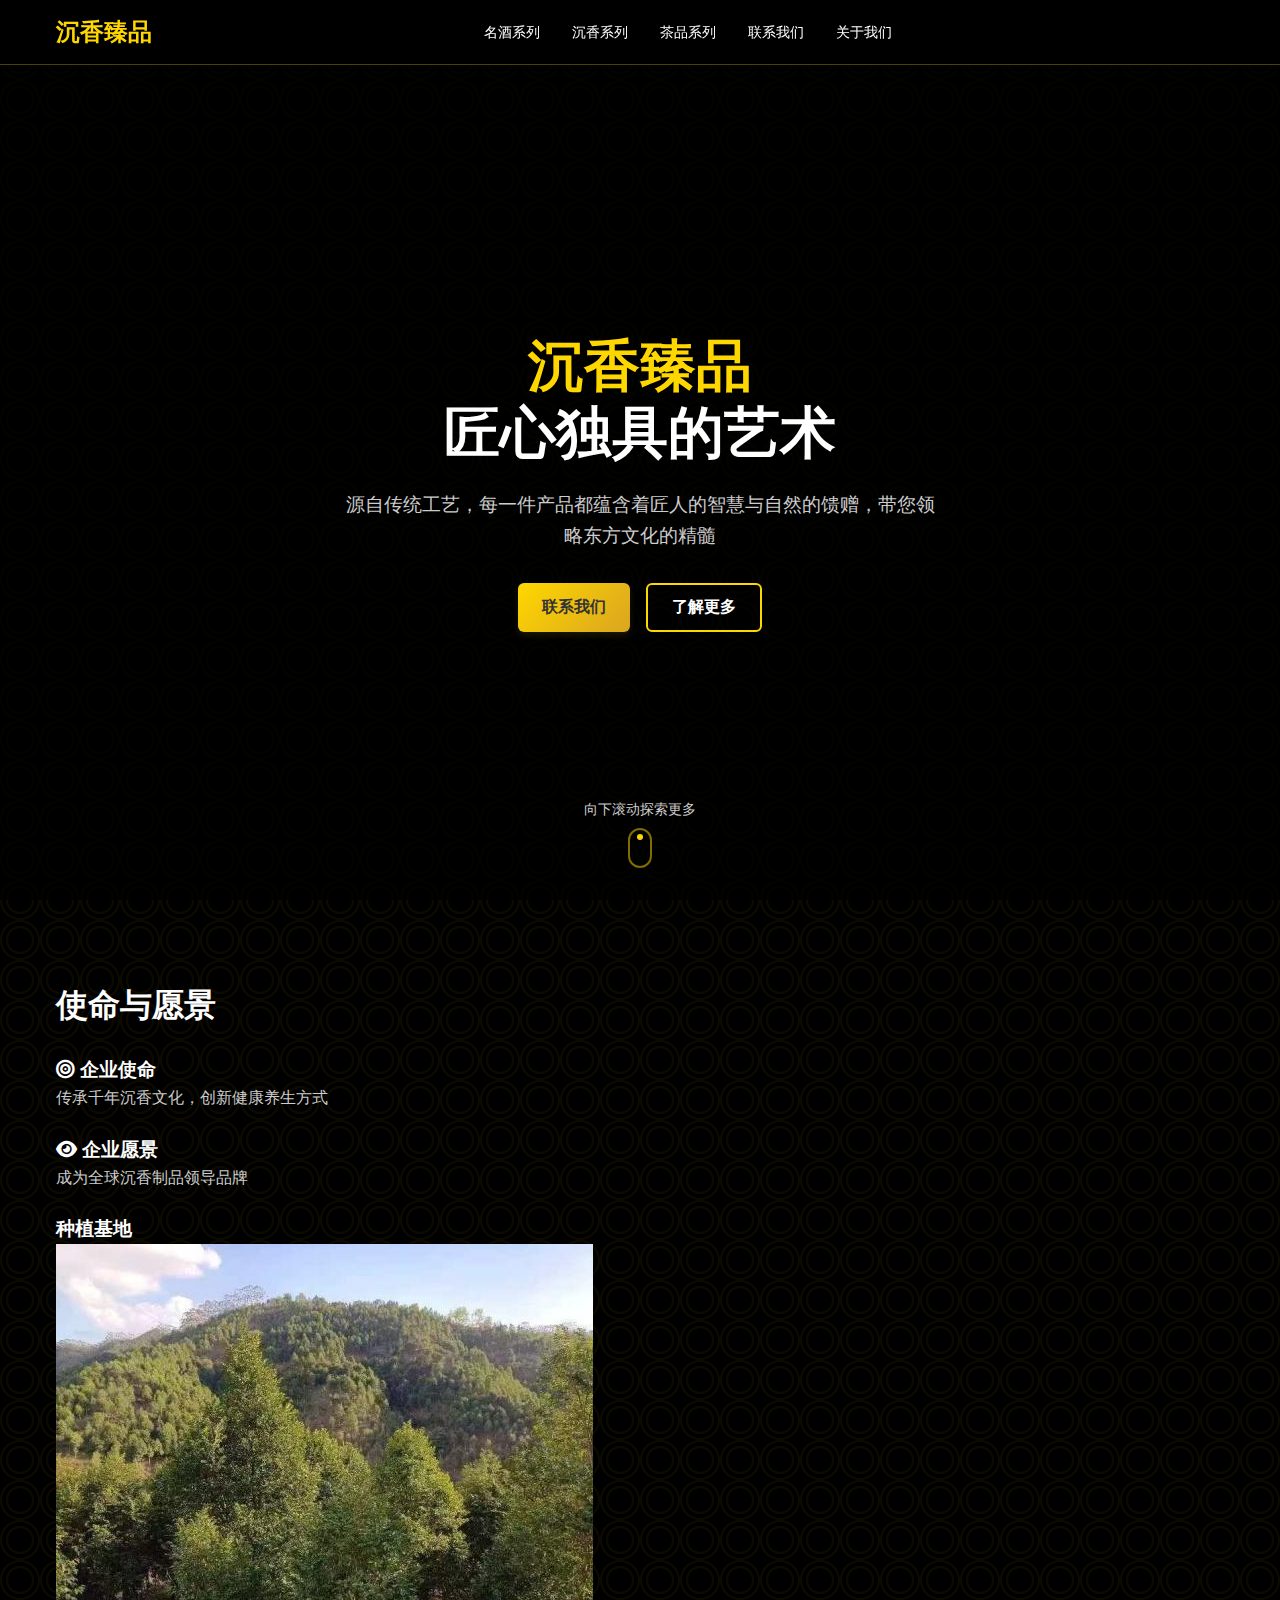
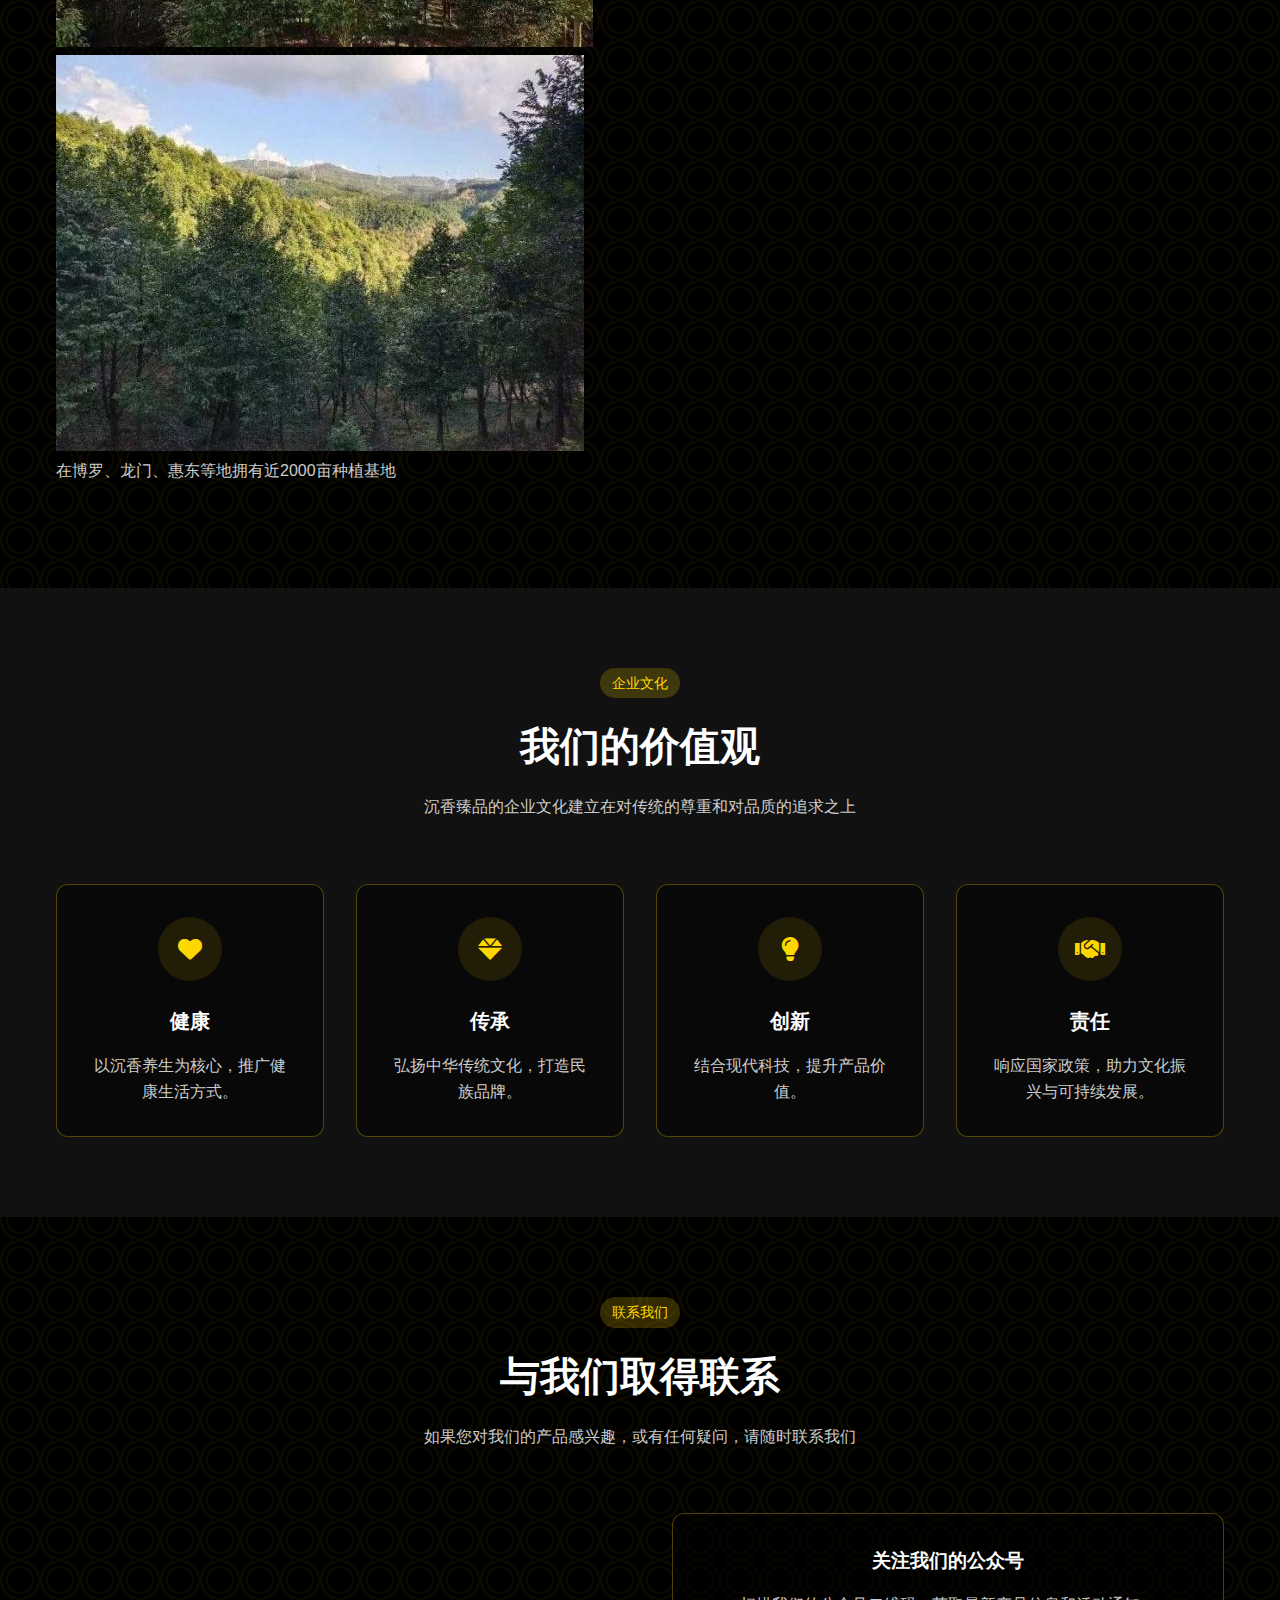
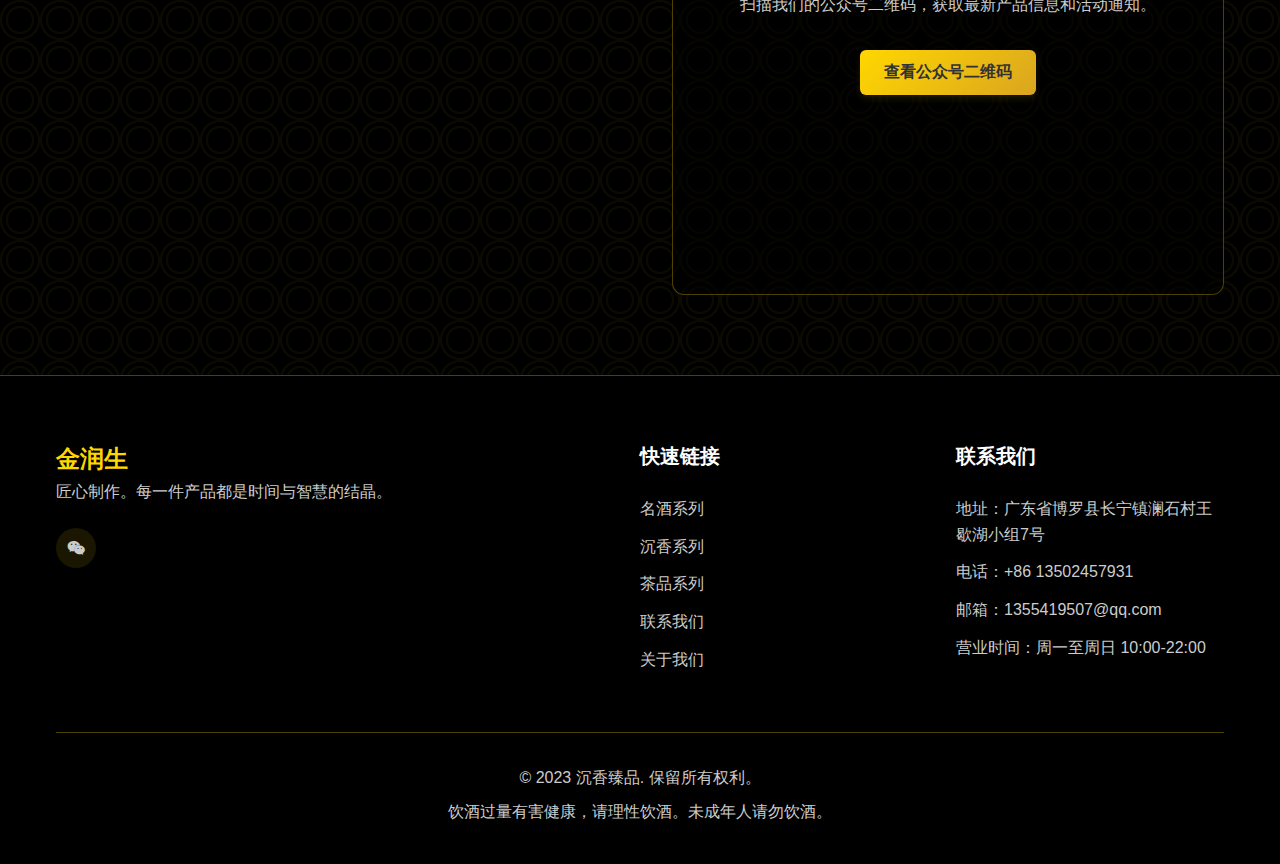
==== commit d91be62b: "修复：新增HTML文件内容" ====
--- a/about-us.html
+++ b/about-us.html
@@ -103,20 +103,23 @@
         <div class="container">
             <div class="detail-grid">
                 <div class="detail-content">
-                    <div class="badge">品牌故事</div>
-                    <h2>我们的起源</h2>
-                    <p>
-                        惠州罗浮金润生奇楠中药科技有限公司（以下简称罗浮金润生）成立于2019年，主要经营：研发培育奇楠及其他名贵中草药材；深加工、销售、中草药材；销售预包装食品、酒、农副产品、香精香料、茶具、日用品、化妆品、工艺美术品及礼仪用品。
-                    </p>
-                    <p>
-                        企业还进行三高农业基地投资和农业投资、开发，提供展示观光、旅游居住、健康休养服务。罗浮金润生企业在博罗、龙门、惠东等地拥有近2000亩的种植基地，展厅坐落于广东省惠州市博罗县，是中国食品安全共建单位和乡村振兴创新品牌新企业。
-                    </p>
-                    <p>
-                        多年来，我们深入研究传统工艺的精髓，将古老的智慧与现代科技相结合，创造出既保留传统韵味又符合现代人需求的精品。我们的产品不仅在国内市场广受好评，也逐渐走向国际舞台，向世界展示中国传统文化的魅力。
-                    </p>
-                </div>
-                <div class="detail-image">
-                    <img src="./image/商城小程序图.jpg" alt="沉香臻品店铺">
+                    <h2>使命与愿景</h2>
+                    <div class="mission-vision">
+                        <div class="mv-item">
+                            <h3><i class="fas fa-bullseye"></i> 企业使命</h3>
+                            <p>传承千年沉香文化，创新健康养生方式</p>
+                        </div>
+                        <div class="mv-item">
+                            <h3><i class="fas fa-eye"></i> 企业愿景</h3>
+                            <p>成为全球沉香制品领导品牌</p>
+                        </div>
+                    </div>
+                    <h3>种植基地</h3>
+                    <div class="farm-grid">
+                        <img src="./image/林场1.png" alt="博罗种植基地">
+                        <img src="./image/林场2.png" alt="龙门种植基地">
+                        <p>在博罗、龙门、惠东等地拥有近2000亩种植基地</p>
+                    </div>
                 </div>
             </div>
         </div>
@@ -174,7 +177,7 @@
         </div>
     </section>
 
-    <!-- 发展历程 -->
+    <!--&lt;!&ndash; 发展历程 &ndash;&gt;
     <section class="detail-section">
         <div class="container">
             <div class="section-header text-center">
@@ -236,9 +239,9 @@
                 </div>
             </div>
         </div>
-    </section>
-
-    <!-- 团队介绍 -->
+    </section>-->
+
+   <!-- &lt;!&ndash; 团队介绍 &ndash;&gt;
     <section class="detail-section" style="background-color: #111;">
         <div class="container">
             <div class="section-header text-center">
@@ -292,7 +295,7 @@
                 </div>
             </div>
         </div>
-    </section>
+    </section>-->
 
     <!-- 联系我们 -->
     <section class="detail-section">
